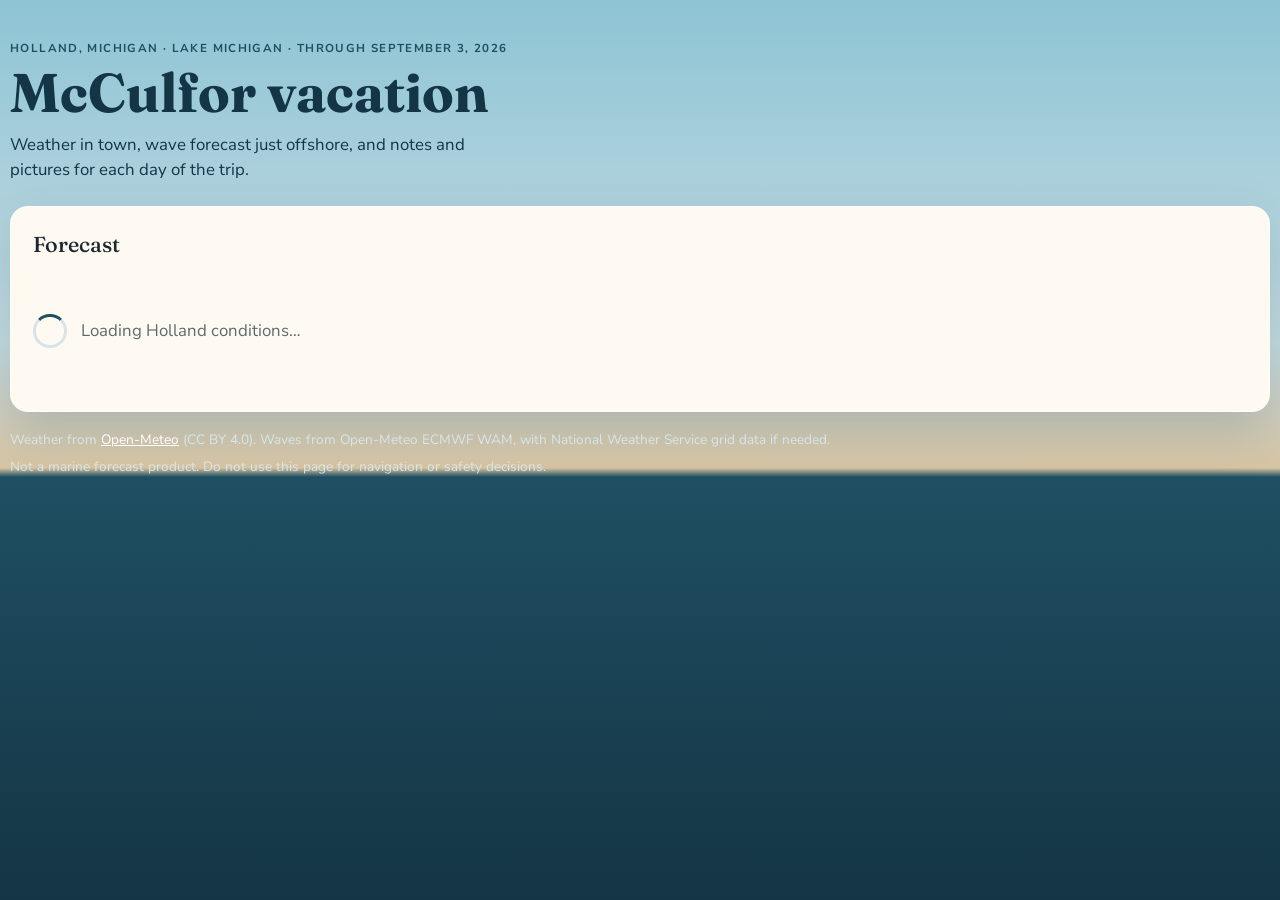
==== holland2/index.html @ c0cca101 "holland2: scaffold chrome, tokens, config, and Firebase copies Add the static shell, CSS tokens and " ====
<!DOCTYPE html>
<html lang="en">
  <head>
    <meta charset="utf-8" />
    <meta
      name="viewport"
      content="width=device-width, initial-scale=1, maximum-scale=1, viewport-fit=cover"
    />
    <title>McCulfor vacation — Holland, Michigan</title>
    <meta
      name="description"
      content="McCulfor vacation in Holland, Michigan: weather, Lake Michigan waves, and notes and pictures for each day. Open through September 3, 2026."
    />
    <link rel="preconnect" href="https://fonts.googleapis.com" />
    <link rel="preconnect" href="https://fonts.gstatic.com" crossorigin />
    <link
      href="https://fonts.googleapis.com/css2?family=Fraunces:opsz,wght@9..144,500;9..144,700&family=Nunito+Sans:wght@400;600;700&display=swap"
      rel="stylesheet"
    />
    <link rel="stylesheet" href="styles.css" />
  </head>
  <body>
    <div class="horizon" aria-hidden="true"></div>
    <main class="page">
      <header class="masthead">
        <p class="kicker">Holland, Michigan · Lake Michigan · through September 3, 2026</p>
        <h1>McCulfor vacation</h1>
        <p class="lede">Weather in town, wave forecast just offshore, and notes and pictures for each day of the trip.</p>
      </header>

      <section id="closed" class="card closed-card" hidden>
        <h2>The McCulfor vacation site has closed</h2>
        <p>
          This Holland trip page ran through the end of September 3, 2026 (Eastern Time).
          Notes and pictures are no longer being accepted.
        </p>
      </section>

      <div id="live">
        <article
          id="conditions"
          class="card conditions-card"
          aria-busy="true"
          aria-live="polite"
        >
          <h2 class="card-title">Forecast</h2>

          <div id="conditions-loading" class="loading">
            <span class="spinner" aria-hidden="true"></span>
            <p>Loading Holland conditions…</p>
          </div>

          <p id="conditions-error" class="error" hidden></p>

          <div id="conditions-data" hidden>
            <div class="forecast-wrap">
              <button type="button" class="forecast-nav" id="forecast-prev" aria-label="Earlier days">
                ‹
              </button>
              <div
                class="forecast-scroller"
                id="forecast-scroller"
                tabindex="0"
                role="region"
                aria-label="Daily weather, waves, notes, and pictures. Swipe or use arrow keys."
              ></div>
              <button type="button" class="forecast-nav" id="forecast-next" aria-label="Later days">
                ›
              </button>
            </div>
            <p class="forecast-hint">Swipe between days. Wider screens show three or more tiles at once.</p>
            <p id="as-of" class="meta-line as-of"></p>
            <p class="forecast-note">
              Wave height is a model forecast near the Holland buoy, not a live buoy reading.
              Not for navigation or swim safety.
            </p>
          </div>
        </article>
      </div>

      <footer class="site-footer">
        <p>
          Weather from
          <a href="https://open-meteo.com/">Open-Meteo</a>
          (CC BY 4.0). Waves from Open-Meteo ECMWF WAM, with National Weather Service
          grid data if needed.
        </p>
        <p>Not a marine forecast product. Do not use this page for navigation or safety decisions.</p>
      </footer>
    </main>
    <script type="module" src="app.js"></script>
  </body>
</html>
---- holland2/styles.css ----
:root {
  --sky-top: #8ec4d4;
  --sky-mid: #c5dce3;
  --water: #1f4f63;
  --water-deep: #143544;
  --foam: #eef6f4;
  --sand: #f4ead6;
  --paper: #fffaf1;
  --ink: #1c2a30;
  --muted: #5c6b72;
  --dune: #b5834a;
  --grass: #5f7348;
  --error: #9b3a2f;
  --shadow: 0 18px 50px rgba(20, 53, 68, 0.18);
  --radius: 18px;
  --tile-gap: 0.85rem;
  --visible-tiles: 3;
}

*,
*::before,
*::after {
  box-sizing: border-box;
}

html,
body {
  margin: 0;
  min-height: 100%;
  max-width: 100%;
  overflow-x: clip;
  overscroll-behavior-x: none;
  touch-action: manipulation;
}

[hidden] {
  display: none !important;
}

body {
  color: var(--ink);
  font-family: "Nunito Sans", "Segoe UI", sans-serif;
  font-size: 1.05rem;
  line-height: 1.5;
  background: var(--water-deep);
}

.horizon {
  position: fixed;
  inset: 0;
  z-index: 0;
  background:
    linear-gradient(180deg, var(--sky-top) 0%, var(--sky-mid) 38%, #d7c4a3 52%, var(--water) 53%, var(--water-deep) 100%);
}

.page {
  position: relative;
  z-index: 1;
  width: min(92rem, calc(100% - 1.25rem));
  max-width: 100%;
  min-width: 0;
  margin: 0 auto;
  padding: 2.5rem 0 3.5rem;
}

.masthead {
  color: var(--water-deep);
  margin-bottom: 1.5rem;
}

.kicker {
  margin: 0 0 0.4rem;
  letter-spacing: 0.12em;
  text-transform: uppercase;
  font-size: 0.72rem;
  font-weight: 700;
  color: var(--water);
}

h1,
h2,
.tile-temp {
  font-family: Fraunces, Georgia, serif;
  font-optical-sizing: auto;
}

h1 {
  margin: 0;
  font-size: clamp(2.2rem, 6vw, 3.4rem);
  font-weight: 700;
  line-height: 1.05;
}

.lede {
  margin: 0.7rem 0 0;
  max-width: 32rem;
  color: var(--water-deep);
}

.card {
  background: var(--paper);
  border-radius: var(--radius);
  box-shadow: var(--shadow);
  padding: 1.35rem 1.4rem 1.5rem;
  margin-bottom: 1.1rem;
  border: 1px solid rgba(255, 255, 255, 0.7);
  min-width: 0;
  max-width: 100%;
}

.card-title {
  margin: 0 0 0.85rem;
  font-size: 1.35rem;
  font-weight: 500;
}

.closed-card h2 {
  margin-top: 0;
}

.loading {
  display: flex;
  align-items: center;
  gap: 0.85rem;
  min-height: 7rem;
  color: var(--muted);
}

.spinner {
  width: 2.1rem;
  height: 2.1rem;
  border-radius: 50%;
  border: 3px solid #d5e4ea;
  border-top-color: var(--water);
  animation: spin 0.8s linear infinite;
  flex-shrink: 0;
}

@keyframes spin {
  to {
    transform: rotate(360deg);
  }
}

.forecast-wrap {
  display: grid;
  grid-template-columns: auto 1fr auto;
  align-items: stretch;
  gap: 0.45rem;
  min-width: 0;
  max-width: 100%;
}

.forecast-nav {
  margin: 2.2rem 0 0;
  width: 2.35rem;
  height: 2.8rem;
  border: 0;
  border-radius: 12px;
  background: var(--sand);
  color: var(--water-deep);
  font-size: 1.6rem;
  line-height: 1;
  cursor: pointer;
  align-self: start;
}

.forecast-nav:hover:not(:disabled) {
  background: #e6d7bc;
}

.forecast-nav:disabled {
  opacity: 0.35;
  cursor: default;
}

.forecast-scroller {
  display: grid;
  grid-auto-flow: column;
  grid-auto-columns: calc(
    (100% - (var(--visible-tiles) - 1) * var(--tile-gap)) / var(--visible-tiles)
  );
  gap: var(--tile-gap);
  min-width: 0;
  width: 100%;
  overflow-x: auto;
  overflow-y: hidden;
  overscroll-behavior-x: contain;
  overscroll-behavior-y: auto;
  scroll-snap-type: x mandatory;
  scroll-behavior: smooth;
  scrollbar-width: none;
  touch-action: pan-x pan-y;
  -webkit-overflow-scrolling: touch;
}

.forecast-scroller::-webkit-scrollbar {
  display: none;
}

.forecast-scroller:focus-visible {
  outline: 2px solid var(--water);
  outline-offset: 3px;
}

.forecast-tile {
  display: flex;
  flex-direction: column;
  scroll-snap-align: start;
  scroll-snap-stop: always;
  border-radius: 16px;
  overflow: hidden;
  background: var(--paper);
  border: 1px solid rgba(28, 42, 48, 0.08);
  min-width: 0;
  max-width: 100%;
  min-height: 100%;
}

.forecast-tile.is-today {
  box-shadow: inset 0 0 0 2px rgba(28, 42, 48, 0.28);
}

.tile-sky {
  position: relative;
  isolation: isolate;
  overflow: hidden;
  padding: 1.15rem 1.15rem 2.6rem;
  color: var(--ink);
  cursor: grab;
  touch-action: pan-x pan-y;
}

.tile-sky:active {
  cursor: grabbing;
}

.tile-sky > *:not(.tile-sky-fade) {
  position: relative;
  z-index: 2;
}

.tile-sky::before,
.tile-sky::after {
  content: "";
  position: absolute;
  inset: 0;
  pointer-events: none;
  z-index: 0;
}

.tile-sky-fade {
  position: absolute;
  left: 0;
  right: 0;
  bottom: 0;
  height: 4.75rem;
  z-index: 1;
  pointer-events: none;
  background: linear-gradient(180deg, transparent, var(--paper));
}

.tile-sky.wx-dark {
  color: #f4f7f8;
}

.tile-sky.wx-dark .tile-kicker {
  color: #f0c27a;
}

.tile-sky.wx-dark .tile-range,
.tile-sky.wx-dark .tile-wx,
.tile-sky.wx-dark .tile-wind {
  color: rgba(244, 247, 248, 0.86);
}

.tile-sky.wx-dark .tile-waves {
  color: #b8eaf4;
}

.wx-clear {
  background: linear-gradient(180deg, #4eaad4 0%, #8fd0ea 38%, #f3d27a 100%);
}

.wx-clear::before {
  background: radial-gradient(circle at 84% 16%, #ffe38a 0 13%, transparent 14.5%);
}

.wx-mostly {
  background: linear-gradient(180deg, #5eb0d6 0%, #b7d7e6 48%, #efe0b4 100%);
}

.wx-mostly::before {
  background:
    radial-gradient(circle at 82% 14%, #ffe9a8 0 10%, transparent 11%),
    radial-gradient(ellipse at 28% 22%, rgba(255, 255, 255, 0.85) 0 18%, transparent 19%);
}

.wx-partly {
  background: linear-gradient(180deg, #6aaecb 0%, #c9dbe4 55%, #e6d7b4 100%);
}

.wx-partly::before {
  background:
    radial-gradient(ellipse at 22% 18%, rgba(255, 255, 255, 0.92) 0 20%, transparent 21%),
    radial-gradient(ellipse at 48% 12%, rgba(255, 255, 255, 0.8) 0 16%, transparent 17%),
    radial-gradient(ellipse at 78% 24%, rgba(255, 255, 255, 0.75) 0 18%, transparent 19%);
}

.wx-overcast {
  background: linear-gradient(180deg, #8b99a6 0%, #b8c2c9 52%, #d2d6d8 100%);
}

.wx-overcast::before {
  background:
    radial-gradient(ellipse at 30% 8%, rgba(255, 255, 255, 0.45) 0 28%, transparent 29%),
    radial-gradient(ellipse at 80% 0%, rgba(70, 80, 90, 0.2) 0 24%, transparent 25%);
}

.wx-fog {
  background: linear-gradient(180deg, #c4c8cc 0%, #dde0e2 48%, #ebe6dc 100%);
}

.wx-fog::before {
  background: linear-gradient(180deg, transparent 20%, rgba(255, 255, 255, 0.55) 50%, rgba(230, 230, 228, 0.7) 100%);
}

.wx-drizzle {
  background: linear-gradient(180deg, #7d93a6 0%, #a3b7c4 100%);
}

.wx-drizzle::after {
  background: repeating-linear-gradient(
    -18deg,
    transparent 0 10px,
    rgba(255, 255, 255, 0.28) 10px 11px
  );
  opacity: 0.7;
}

.wx-rain,
.wx-showers {
  background: linear-gradient(180deg, #4a6074 0%, #6b8496 58%, #7f93a2 100%);
}

.wx-rain::after,
.wx-showers::after {
  background: repeating-linear-gradient(
    -22deg,
    transparent 0 8px,
    rgba(210, 230, 240, 0.35) 8px 9px
  );
}

.wx-heavy {
  background: linear-gradient(180deg, #314150 0%, #4d6273 60%, #5c7384 100%);
}

.wx-heavy::after {
  background: repeating-linear-gradient(
    -24deg,
    transparent 0 6px,
    rgba(200, 220, 230, 0.4) 6px 7px
  );
}

.wx-snow {
  background: linear-gradient(180deg, #9bb4c8 0%, #d5e2ec 55%, #eef3f6 100%);
}

.wx-snow::after {
  background-image:
    radial-gradient(circle at 18% 22%, #fff 0 1.5px, transparent 2px),
    radial-gradient(circle at 62% 18%, #fff 0 1.2px, transparent 1.8px),
    radial-gradient(circle at 84% 40%, #fff 0 1.4px, transparent 2px),
    radial-gradient(circle at 34% 58%, #fff 0 1.1px, transparent 1.7px),
    radial-gradient(circle at 72% 72%, #fff 0 1.3px, transparent 1.9px),
    radial-gradient(circle at 22% 82%, #fff 0 1.2px, transparent 1.8px);
}

.wx-thunder {
  background: linear-gradient(180deg, #2a2f45 0%, #4a4562 48%, #6a5748 100%);
}

.wx-thunder::before {
  background: linear-gradient(118deg, transparent 42%, rgba(255, 236, 170, 0.55) 46%, transparent 49%);
  opacity: 0.85;
}

.tile-kicker {
  margin: 0;
  font-size: 0.7rem;
  letter-spacing: 0.1em;
  text-transform: uppercase;
  font-weight: 700;
  color: var(--dune);
}

.tile-date {
  margin: 0.1rem 0 0.45rem;
  font-family: Fraunces, Georgia, serif;
  font-size: 1.15rem;
  font-weight: 700;
}

.tile-temp {
  margin: 0;
  font-family: Fraunces, Georgia, serif;
  font-size: clamp(1.9rem, 4vw, 2.5rem);
  font-weight: 700;
  line-height: 1;
}

.tile-range,
.tile-wx,
.tile-waves,
.tile-wind {
  margin: 0.28rem 0 0;
  color: var(--muted);
  font-size: 0.9rem;
}

.tile-waves {
  color: var(--water);
  font-weight: 700;
}

.forecast-hint,
.as-of,
.forecast-note {
  margin: 0.75rem 0 0;
  font-size: 0.88rem;
  color: var(--muted);
}

.as-of {
  font-size: 0.92rem;
}

.meta-line {
  margin: 0;
  color: var(--muted);
}

.error {
  margin: 0;
  color: var(--error);
  min-height: 5rem;
}

.tile-guestbook {
  padding: 0 1.15rem 1.2rem;
  background: var(--paper);
  touch-action: pan-y;
}

.guestbook-title {
  margin: 0 0 0.7rem;
  font-size: 1.15rem;
  font-weight: 500;
}

.day-comment-form {
  margin-top: 0.85rem;
}

.hp {
  position: absolute;
  left: -10000px;
  width: 1px;
  height: 1px;
  overflow: hidden;
}

label {
  display: block;
  margin: 0.7rem 0 0.3rem;
  font-weight: 700;
  font-size: 0.92rem;
}

.optional {
  font-weight: 400;
  color: var(--muted);
}

input,
textarea {
  width: 100%;
  border: 1px solid #d3c6b0;
  border-radius: 10px;
  background: #fff;
  color: var(--ink);
  font: inherit;
  padding: 0.65rem 0.75rem;
  touch-action: manipulation;
}

input:focus,
textarea:focus {
  outline: 2px solid var(--water);
  outline-offset: 1px;
}

textarea {
  resize: vertical;
  min-height: 5rem;
}

.char-count {
  margin: 0.25rem 0 0;
  text-align: right;
  font-size: 0.8rem;
  color: var(--muted);
}

.comment-submit {
  margin-top: 0.9rem;
  background: var(--water);
  color: var(--foam);
  border: 0;
  border-radius: 999px;
  padding: 0.7rem 1.2rem;
  font: inherit;
  font-weight: 700;
  cursor: pointer;
}

.comment-submit:hover:not(:disabled) {
  background: var(--water-deep);
}

.comment-submit:disabled {
  opacity: 0.6;
  cursor: not-allowed;
}

.form-status {
  min-height: 1.3rem;
  margin: 0.6rem 0 0;
  font-size: 0.92rem;
}

.form-status.is-error {
  color: var(--error);
}

.comment-feed {
  padding-right: 0.2rem;
}

.comment {
  background: var(--sand);
  border-radius: 12px;
  padding: 0.75rem 0.85rem;
  margin-bottom: 0.55rem;
}

.comment-name {
  margin: 0;
  font-weight: 700;
}

.comment-time {
  margin: 0.1rem 0 0.35rem;
  font-size: 0.8rem;
  color: var(--muted);
}

.comment-body {
  margin: 0;
  white-space: pre-wrap;
  overflow-wrap: anywhere;
}

.comment-submit.photo-upload-btn {
  margin-top: 0;
}

.photo-block {
  margin-top: 1.1rem;
  padding-top: 0.95rem;
  border-top: 1px dashed #d7cbb6;
  touch-action: pan-y;
}

.photo-list {
  display: flex;
  flex-direction: column;
  gap: 0.65rem;
  margin-top: 0.7rem;
}

.photo-list img {
  width: 100%;
  height: auto;
  display: block;
  border-radius: 10px;
  background: var(--sand);
}

.file-input {
  position: absolute;
  width: 1px;
  height: 1px;
  opacity: 0;
  overflow: hidden;
}

.site-footer {
  color: #d7e6ea;
  font-size: 0.85rem;
}

.site-footer a {
  color: #fff;
}

.site-footer p {
  margin: 0 0 0.45rem;
}

@media (min-width: 1400px) {
  :root {
    --visible-tiles: 4;
  }
}

@media (max-width: 900px) {
  :root {
    --visible-tiles: 2;
  }
}

@media (max-width: 600px) {
  :root {
    --visible-tiles: 1;
  }

  .forecast-wrap {
    grid-template-columns: 1fr;
  }

  .forecast-nav {
    display: none;
  }
}

@media (prefers-reduced-motion: reduce) {
  .forecast-scroller {
    scroll-behavior: auto;
  }
}
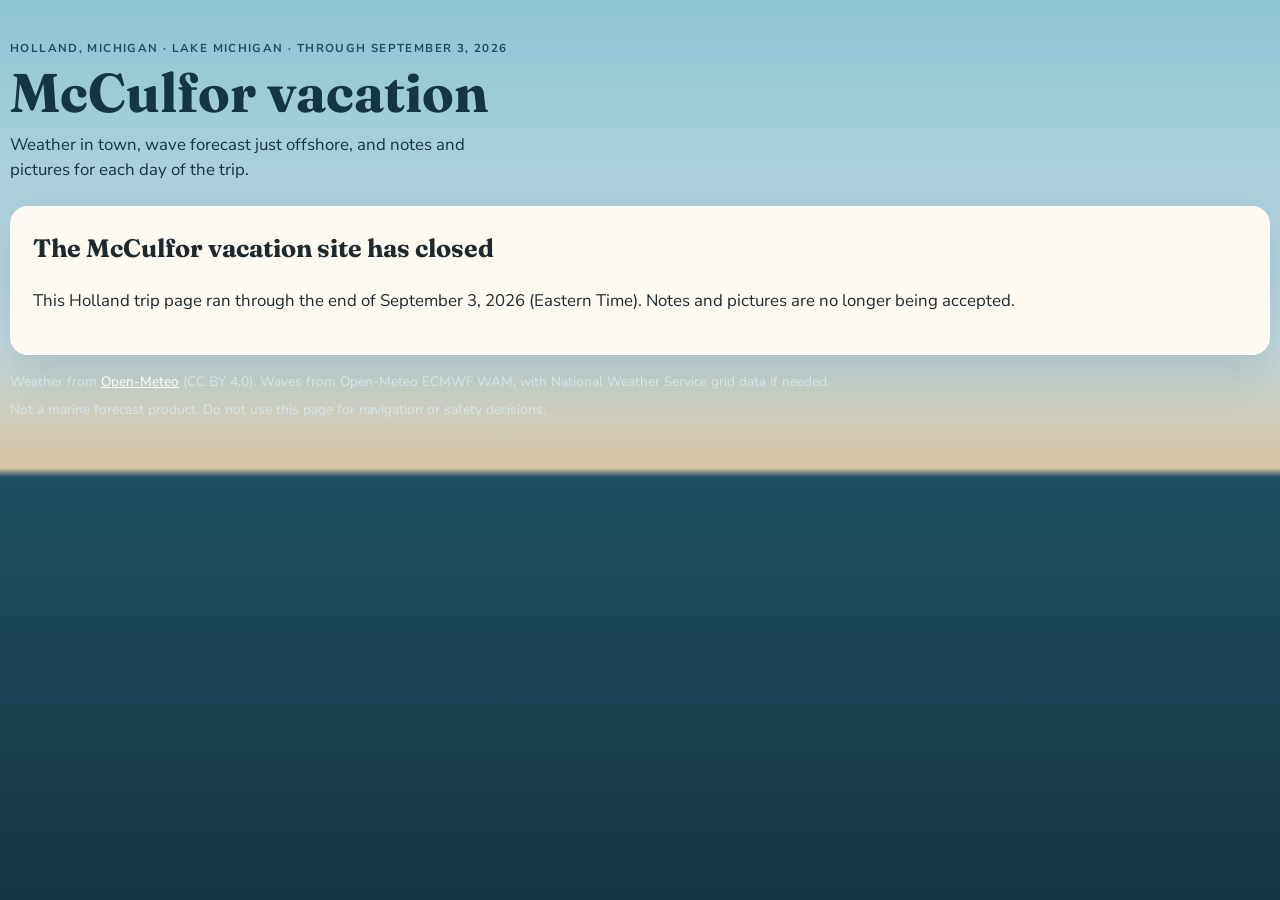
==== commit ae680310: "Show the full Holland trip window, not only the next seven days. Past vacation days stay in the caro" ====
--- a/holland2/index.html
+++ b/holland2/index.html
@@ -68,7 +68,7 @@
                 ›
               </button>
             </div>
-            <p class="forecast-hint">Swipe between days. Wider screens show three or more tiles at once.</p>
+            <p class="forecast-hint">Swipe to earlier or later days. Wider screens show three or more tiles at once.</p>
             <p id="as-of" class="meta-line as-of"></p>
             <p class="forecast-note">
               Wave height is a model forecast near the Holland buoy, not a live buoy reading.
